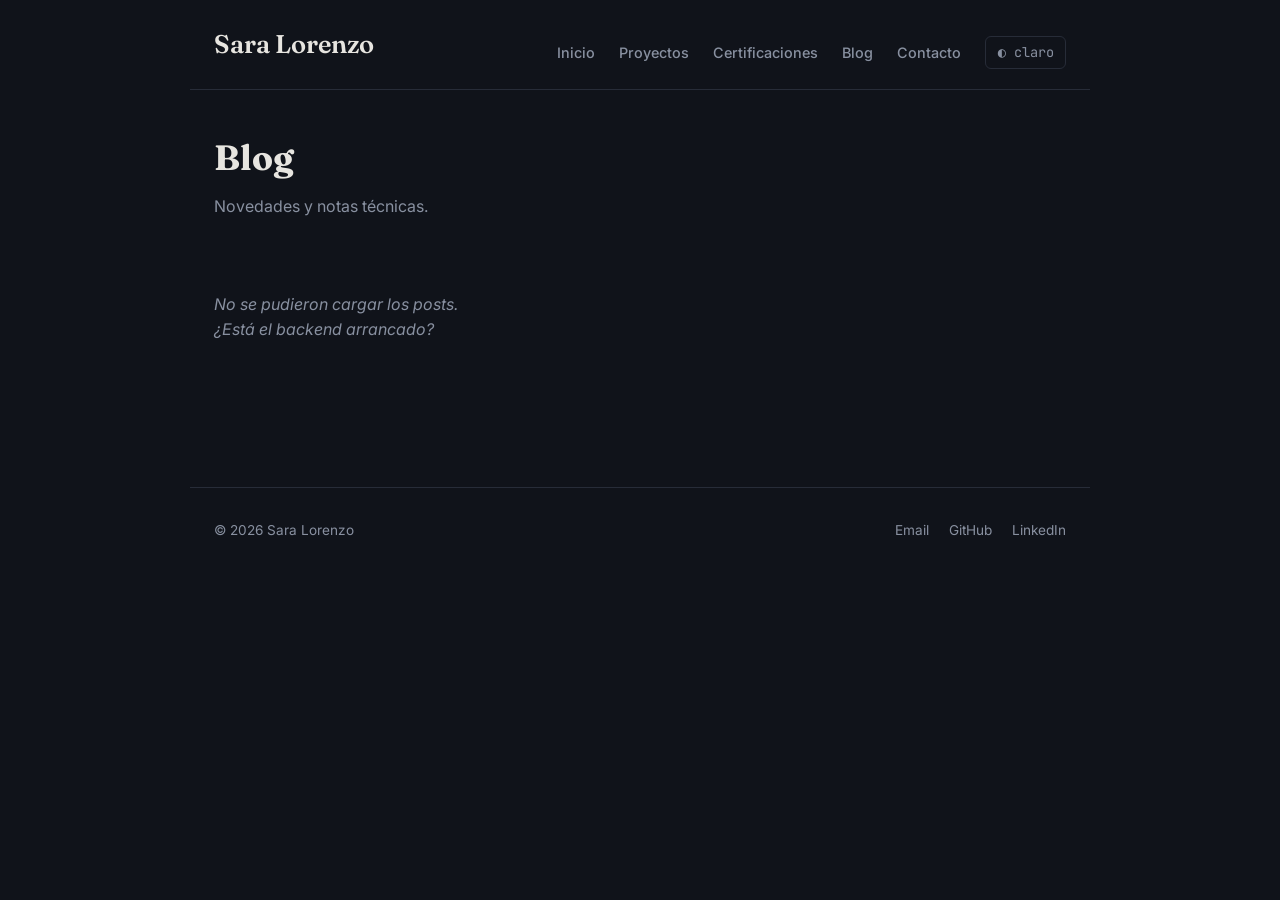
==== front/blog.html @ 8f15f609 "feat: prepare secure portfolio and contact form Add the public portfolio contact flow, richer home p" ====
<!DOCTYPE html>
<html lang="es">
<head>
    <meta charset="UTF-8">
    <meta name="viewport" content="width=device-width, initial-scale=1.0">
    <title>Blog — Sara Lorenzo</title>
    <link rel="stylesheet" href="css/style.css">
    <script src="js/theme.js"></script>

</head>
<body>
    <header>
        <h1>Sara Lorenzo</h1>
        <button id="menu-toggle-btn" class="menu-toggle" aria-label="Abrir menú">
            <span></span><span></span><span></span>
        </button>
        <nav>
            <a href="index.html">Inicio</a>
            <a href="projects.html">Proyectos</a>
            <a href="certifications.html">Certificaciones</a>
            <a href="blog.html">Blog</a>
            <a href="contact.html">Contacto</a>
            <button id="theme-toggle-btn" class="theme-toggle" onclick="toggleTheme()">◐ claro</button>
        </nav>
    </header>
    <div id="nav-overlay" class="nav-overlay"></div>

    <main>
        <h2 class="page-title">Blog</h2>
        <p class="page-subtitle">Novedades y notas técnicas.</p>
        <div id="posts-container" class="card-grid">
            <p class="empty-state">Cargando posts...</p>
        </div>
    </main>

    <footer>
        <p>© 2026 Sara Lorenzo</p>
        <div class="footer-links">
            <a href="mailto:saralorenzoacebal05@gmail.com">Email</a>
            <a href="https://github.com/tu-usuario" target="_blank" rel="noopener noreferrer">GitHub</a>
            <a href="https://linkedin.com/in/tu-usuario" target="_blank" rel="noopener noreferrer">LinkedIn</a>
        </div>
    </footer>

    <script src="js/safe.js"></script>
    <script src="js/api.js"></script>
    <script src="js/blog.js"></script>
</body>
</html>
---- front/css/style.css ----
@import url('https://fonts.googleapis.com/css2?family=Fraunces:opsz,wght@9..144,400;9..144,600;9..144,700&family=Inter:wght@400;500;600&family=JetBrains+Mono:wght@400;500&display=swap');

:root {
    --bg: #10131A;
    --surface: #1A1E28;
    --border: #272C38;
    --text: #E7E5E0;
    --text-muted: #8890A0;
    --accent: #B8935A;
    --accent-soft: rgba(184, 147, 90, 0.12);
    --status: #3D7068;

    --font-display: 'Fraunces', serif;
    --font-body: 'Inter', sans-serif;
    --font-mono: 'JetBrains Mono', monospace;
}

[data-theme="light"] {
    --bg: #F8F7F4;
    --surface: #FFFFFF;
    --border: #E3E0D8;
    --text: #1A1C22;
    --text-muted: #666B76;
    --accent: #8C6D3F;
    --accent-soft: rgba(140, 109, 63, 0.10);
    --status: #2C5F58;
}

* {
    box-sizing: border-box;
    margin: 0;
    padding: 0;
}

body {
    font-family: var(--font-body);
    background: var(--bg);
    color: var(--text);
    line-height: 1.6;
    transition: background-color 0.2s ease, color 0.2s ease;

}

a {
    color: var(--accent);
    text-decoration: none;
}

/* --- Header / navegación --- */

header {
    max-width: 900px;
    margin: 0 auto;
    padding: 1.25rem 1.5rem;
    border-bottom: 1px solid var(--border);
    position: sticky;
    top: 0;
    background: var(--bg);
    z-index: 250;   /* antes: 100 */
    display: flex;
    justify-content: space-between;
    align-items: center;
    flex-wrap: wrap;
}

header h1 {
    font-family: var(--font-display);
    font-size: 1.6rem;
    font-weight: 600;
}

nav {
    margin-top: 1rem;
    display: flex;
    align-items: center;
    gap: 1.5rem;
}

nav a {
    color: var(--text-muted);
    font-size: 0.9rem;
    font-weight: 500;
    transition: color 0.15s ease;
}

nav a:hover,
nav a.active {
    color: var(--accent);
}

/* --- Layout general --- */

main {
    max-width: 900px;
    margin: 0 auto;
    padding: 2.5rem 1.5rem 4rem;
}

.page-title {
    font-family: var(--font-display);
    font-size: 2.2rem;
    margin-bottom: 0.5rem;
}

.page-subtitle {
    color: var(--text-muted);
    margin-bottom: 2.5rem;
}

.contact-form {
    max-width: 640px;
    display: grid;
    gap: 0.65rem;
}

.contact-form label {
    font-size: 0.9rem;
    font-weight: 500;
    margin-top: 0.75rem;
}

.contact-form label span[aria-hidden="true"] {
    color: var(--accent);
}

.optional {
    color: var(--text-muted);
    font-weight: 400;
}

.contact-form input,
.contact-form textarea {
    width: 100%;
    border: 1px solid var(--border);
    border-radius: 6px;
    padding: 0.8rem 0.9rem;
    background: var(--surface);
    color: var(--text);
    font: inherit;
    resize: vertical;
}

.contact-form input:focus,
.contact-form textarea:focus {
    outline: 2px solid var(--accent);
    outline-offset: 1px;
}

.contact-form .btn {
    justify-self: start;
    margin-top: 1rem;
}

.contact-form .btn:disabled {
    cursor: wait;
    opacity: 0.65;
}

.form-status {
    min-height: 1.5rem;
    color: var(--text-muted);
    font-size: 0.9rem;
}

.form-status.success {
    color: var(--status);
}

.form-status.error {
    color: #c96b6b;
}

.profile-section,
.home-preview {
    margin-top: 4.5rem;
}

.section-heading {
    margin-bottom: 1.5rem;
}

.section-heading h2 {
    font-family: var(--font-display);
    font-size: 1.8rem;
    font-weight: 600;
}

.section-heading-inline {
    display: flex;
    justify-content: space-between;
    align-items: end;
    gap: 1rem;
}

.text-link {
    white-space: nowrap;
    font-size: 0.9rem;
    font-weight: 600;
}

.profile-grid {
    display: grid;
    grid-template-columns: repeat(3, 1fr);
    gap: 1rem;
}

.profile-card {
    padding: 1.5rem;
    background: var(--surface);
    border: 1px solid var(--border);
    border-radius: 10px;
}

.profile-icon {
    color: var(--accent);
    font-family: var(--font-mono);
    font-size: 0.8rem;
}

.profile-card h3 {
    font-family: var(--font-display);
    font-size: 1.25rem;
    margin: 0.7rem 0 0.5rem;
}

.profile-card p {
    color: var(--text-muted);
    font-size: 0.92rem;
}

.home-card-grid {
    grid-template-columns: repeat(3, 1fr);
}

.cert-list {
    display: grid;
    gap: 0.75rem;
}

.cert-list .cert-card {
    margin-bottom: 0;
}

/* --- Tarjetas (posts / proyectos) --- */

.card-grid {
    display: grid;
    gap: 1.5rem;
}

.card {
    background: var(--surface);
    border: 1px solid var(--border);
    border-radius: 10px;
    overflow: hidden;
    transition: border-color 0.2s ease, transform 0.2s ease;
}

.card:hover {
    border-color: var(--accent);
    transform: translateY(-2px);
}

.card img {
    width: 100%;
    height: 180px;
    object-fit: cover;
    background: var(--border);
}

.card-body {
    padding: 1.25rem 1.5rem 1.5rem;
}

.card-body h2,
.card-body h3 {
    font-family: var(--font-display);
    font-size: 1.25rem;
    margin-bottom: 0.5rem;
}

.card-body p {
    color: var(--text-muted);
    font-size: 0.95rem;
    margin-bottom: 1rem;
}

.btn {
    display: inline-block;
    font-family: var(--font-body);
    font-weight: 600;
    font-size: 0.85rem;
    color: var(--accent);
    border: 1px solid var(--accent);
    padding: 0.5rem 1rem;
    border-radius: 6px;
    transition: background 0.15s ease, color 0.15s ease;
}

.btn:hover {
    background: var(--accent);
    color: var(--bg);
}

/* --- Signature element: chips estilo terminal para tecnologias --- */

.tech-stack {
    display: flex;
    flex-wrap: wrap;
    gap: 0.5rem;
    margin-bottom: 1.25rem;
}

.tech-chip {
    font-family: var(--font-mono);
    font-size: 0.78rem;
    color: var(--accent);
    background: var(--accent-soft);
    border-left: 2px solid var(--accent);
    padding: 0.2rem 0.6rem;
}

.tech-chip::before {
    content: "> ";
    color: var(--text-muted);
}

/* --- Certificaciones: layout horizontal con logo --- */

.cert-card {
    display: flex;
    align-items: center;
    gap: 1.25rem;
    background: var(--surface);
    border: 1px solid var(--border);
    border-radius: 10px;
    padding: 1.25rem 1.5rem;
    transition: border-color 0.2s ease;
}

.cert-card:hover {
    border-color: var(--accent);
}

.cert-logo {
    width: 56px;
    height: 56px;
    object-fit: contain;
    background: var(--bg);
    border-radius: 8px;
    padding: 0.5rem;
    flex-shrink: 0;
}

.cert-info {
    flex: 1;
}

.cert-info h3 {
    font-family: var(--font-display);
    font-size: 1.1rem;
}

.cert-meta {
    font-family: var(--font-mono);
    font-size: 0.8rem;
    color: var(--text-muted);
    margin-top: 0.25rem;
}

/* --- Estados vacios / carga --- */

.empty-state {
    color: var(--text-muted);
    font-style: italic;
    padding: 2rem 0;
}

/* --- Responsive --- */

@media (min-width: 640px) {
    .card-grid {
        grid-template-columns: repeat(2, 1fr);
    }
}

/* Accesibilidad: foco visible */
a:focus-visible,
button:focus-visible {
    outline: 2px solid var(--accent);
    outline-offset: 2px;
}

@media (prefers-reduced-motion: reduce) {
    * {
        transition: none !important;
    }
}

/* --- Selector de tema --- */

.theme-toggle {
    background: none;
    border: 1px solid var(--border);
    color: var(--text-muted);
    border-radius: 6px;
    padding: 0.4rem 0.7rem;
    font-family: var(--font-mono);
    font-size: 0.85rem;
    cursor: pointer;
    margin-left: auto;
    transition: border-color 0.15s ease, color 0.15s ease;
}

.theme-toggle:hover {
    border-color: var(--accent);
    color: var(--accent);
}

/* --- Detalle de post/proyecto --- */

.post-cover {
    width: 100%;
    max-height: 320px;
    object-fit: cover;
    border-radius: 10px;
    margin-bottom: 1.5rem;
}

.post-content {
    margin-top: 1.5rem;
    font-size: 1.02rem;
    white-space: pre-wrap;
}

.post-content p {
    margin-bottom: 1rem;
}

/* --- Footer --- */

footer {
    max-width: 900px;
    margin: 0 auto;
    padding: 2rem 1.5rem 3rem;
    border-top: 1px solid var(--border);
    margin-top: 3rem;
    display: flex;
    justify-content: space-between;
    align-items: center;
    flex-wrap: wrap;
    gap: 1rem;
}

footer p {
    color: var(--text-muted);
    font-size: 0.85rem;
}

.footer-links {
    display: flex;
    gap: 1.25rem;
}

.footer-links a {
    color: var(--text-muted);
    font-size: 0.85rem;
    transition: color 0.15s ease;
}

.footer-links a:hover {
    color: var(--accent);
}

/* --- Hero (portada) --- */

.hero {
    padding: 2rem 0 3rem;
    border-bottom: 1px solid var(--border);
    margin-bottom: 3rem;
}

.hero-eyebrow {
    font-family: var(--font-mono);
    font-size: 0.8rem;
    color: var(--accent);
    letter-spacing: 0.05em;
    margin-bottom: 0.75rem;
}

.hero h2 {
    font-family: var(--font-display);
    font-size: clamp(2rem, 5vw, 2.8rem);
    font-weight: 600;
    line-height: 1.15;
    max-width: 20ch;
}

.hero-desc {
    color: var(--text-muted);
    font-size: 1.05rem;
    max-width: 55ch;
    margin: 1.25rem 0 1.75rem;
}

.hero-actions {
    display: flex;
    gap: 1rem;
    flex-wrap: wrap;
}

.btn-primary {
    background: var(--accent);
    color: var(--bg);
    border: 1px solid var(--accent);
}

.btn-primary:hover {
    background: transparent;
    color: var(--accent);
}

/* --- Bloque de resumen rapido en la portada --- */

.quick-stats {
    display: grid;
    grid-template-columns: repeat(3, 1fr);
    gap: 1px;
    background: var(--border);
    border: 1px solid var(--border);
    border-radius: 10px;
    overflow: hidden;
    margin-top: 3rem;
}

.quick-stat {
    background: var(--surface);
    padding: 1.5rem;
    text-align: left;
}

.quick-stat strong {
    font-family: var(--font-display);
    font-size: 1.8rem;
    display: block;
}

.quick-stat span {
    font-family: var(--font-mono);
    font-size: 0.8rem;
    color: var(--text-muted);
}

/* --- Responsive --- */

@media (max-width: 640px) {
    header {
        padding: 1.75rem 1.25rem 1.5rem;
    }

    nav {
        flex-wrap: wrap;
        gap: 1rem 1.25rem;
    }

    .theme-toggle {
        margin-left: 0;
        order: -1;
        margin-bottom: 0.5rem;
    }

    main {
        padding: 1.75rem 1.25rem 3rem;
    }

    .page-title {
        font-size: 1.7rem;
    }

    .quick-stats {
        grid-template-columns: 1fr;
    }

    .profile-grid,
    .home-card-grid {
        grid-template-columns: 1fr;
    }

    .section-heading-inline {
        align-items: flex-start;
        flex-direction: column;
    }

    .cert-card {
        flex-wrap: wrap;
    }

    .cert-card .btn {
        width: 100%;
        text-align: center;
    }

    footer {
        flex-direction: column;
        align-items: flex-start;
    }
}

@media (min-width: 900px) {
    .card-grid {
        grid-template-columns: repeat(3, 1fr);
    }
}

/* --- Menu hamburguesa (movil) --- */

.menu-toggle {
    display: none;
    flex-direction: column;
    justify-content: center;
    gap: 5px;
    background: none;
    border: none;
    cursor: pointer;
    padding: 0.5rem;
}

.menu-toggle span {
    width: 24px;
    height: 2px;
    background: var(--text);
    transition: transform 0.2s ease, opacity 0.2s ease;
}

.menu-toggle.open span:nth-child(1) {
    transform: translateY(7px) rotate(45deg);
}

.menu-toggle.open span:nth-child(2) {
    opacity: 0;
}

.menu-toggle.open span:nth-child(3) {
    transform: translateY(-7px) rotate(-45deg);
}

.nav-overlay {
    display: none;
    position: fixed;
    inset: 0;
    background: rgba(0, 0, 0, 0.5);
    z-index: 150;
}

.nav-overlay.open {
    display: block;
}

@media (max-width: 640px) {
    .menu-toggle {
        display: flex;
    }

    nav {
        position: fixed;
        top: 0;
        right: -260px;
        height: 100vh;
        width: 240px;
        background: var(--surface);
        border-left: 1px solid var(--border);
        flex-direction: column;
        align-items: flex-start;
        padding: 5rem 1.5rem 2rem;
        gap: 1.25rem;
        transition: right 0.25s ease;
        z-index: 200;
    }

    nav.open {
        right: 0;
    }

    .theme-toggle {
        margin-left: 0;
        order: 0;
        margin-bottom: 0;
    }

    header {
        padding: 1.25rem 1.25rem;
    }
}

.hero {
    display: flex;
    align-items: center;
    gap: 2.5rem;
    flex-wrap: wrap;
}

.hero-text {
    flex: 1;
    min-width: 280px;
}

.hero-photo {
    width: 160px;
    height: 160px;
    border-radius: 50%;
    object-fit: cover;
    border: 3px solid var(--accent);
    flex-shrink: 0;
}

@media (max-width: 640px) {
    .hero {
        flex-direction: column-reverse;
        text-align: center;
    }

    .hero-actions {
        justify-content: center;
    }
}
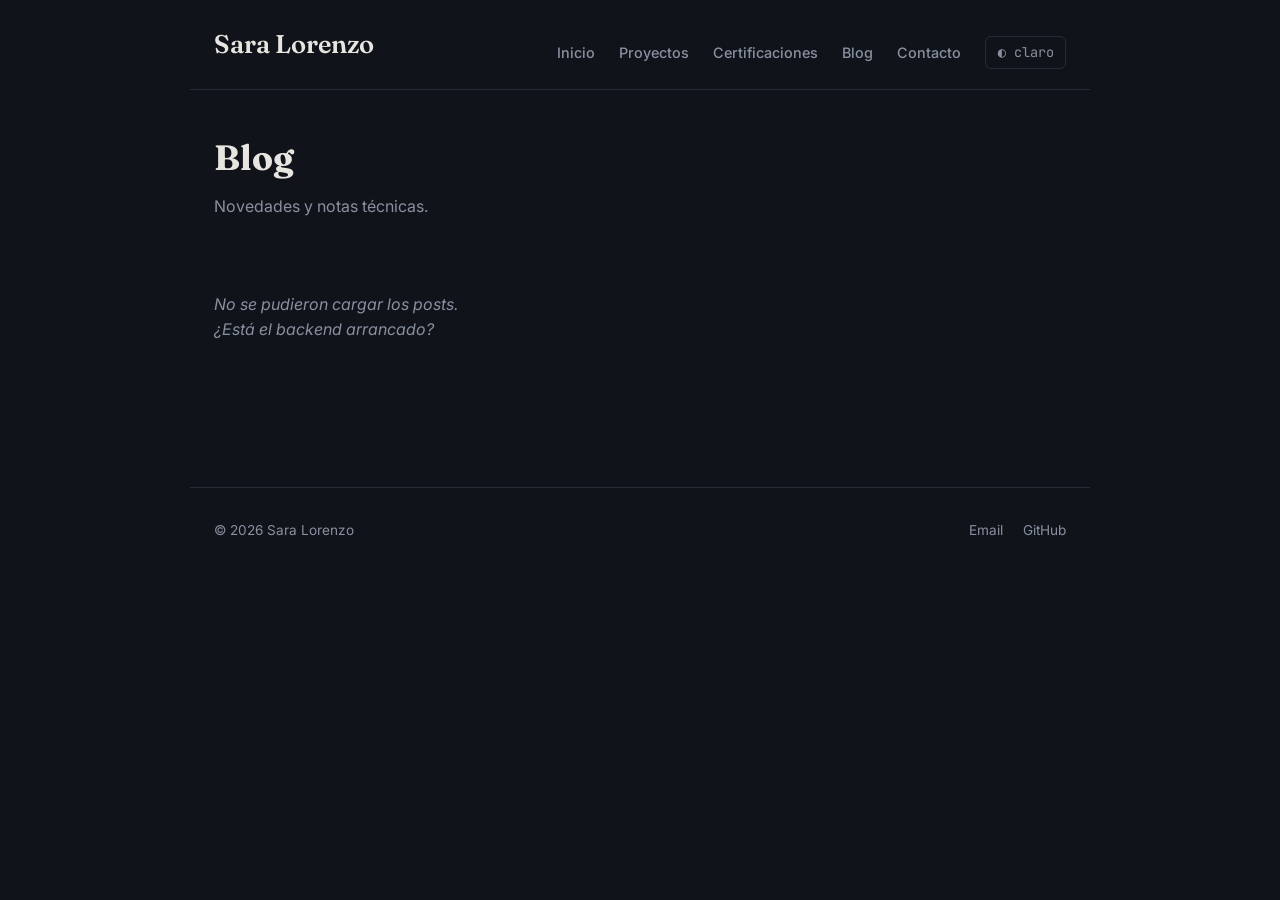
==== commit e215147e: "cambios realizados y añadido contacto Co-authored-by: Copilot <223556219+Copilot@users.noreply.githu" ====
--- a/front/blog.html
+++ b/front/blog.html
@@ -37,8 +37,7 @@
         <p>© 2026 Sara Lorenzo</p>
         <div class="footer-links">
             <a href="mailto:saralorenzoacebal05@gmail.com">Email</a>
-            <a href="https://github.com/tu-usuario" target="_blank" rel="noopener noreferrer">GitHub</a>
-            <a href="https://linkedin.com/in/tu-usuario" target="_blank" rel="noopener noreferrer">LinkedIn</a>
+            <a href="https://github.com/SaraLorenzoAcebal-prf/Sara-Lorenzo-Acebal" target="_blank" rel="noopener noreferrer">GitHub</a>
         </div>
     </footer>
 
